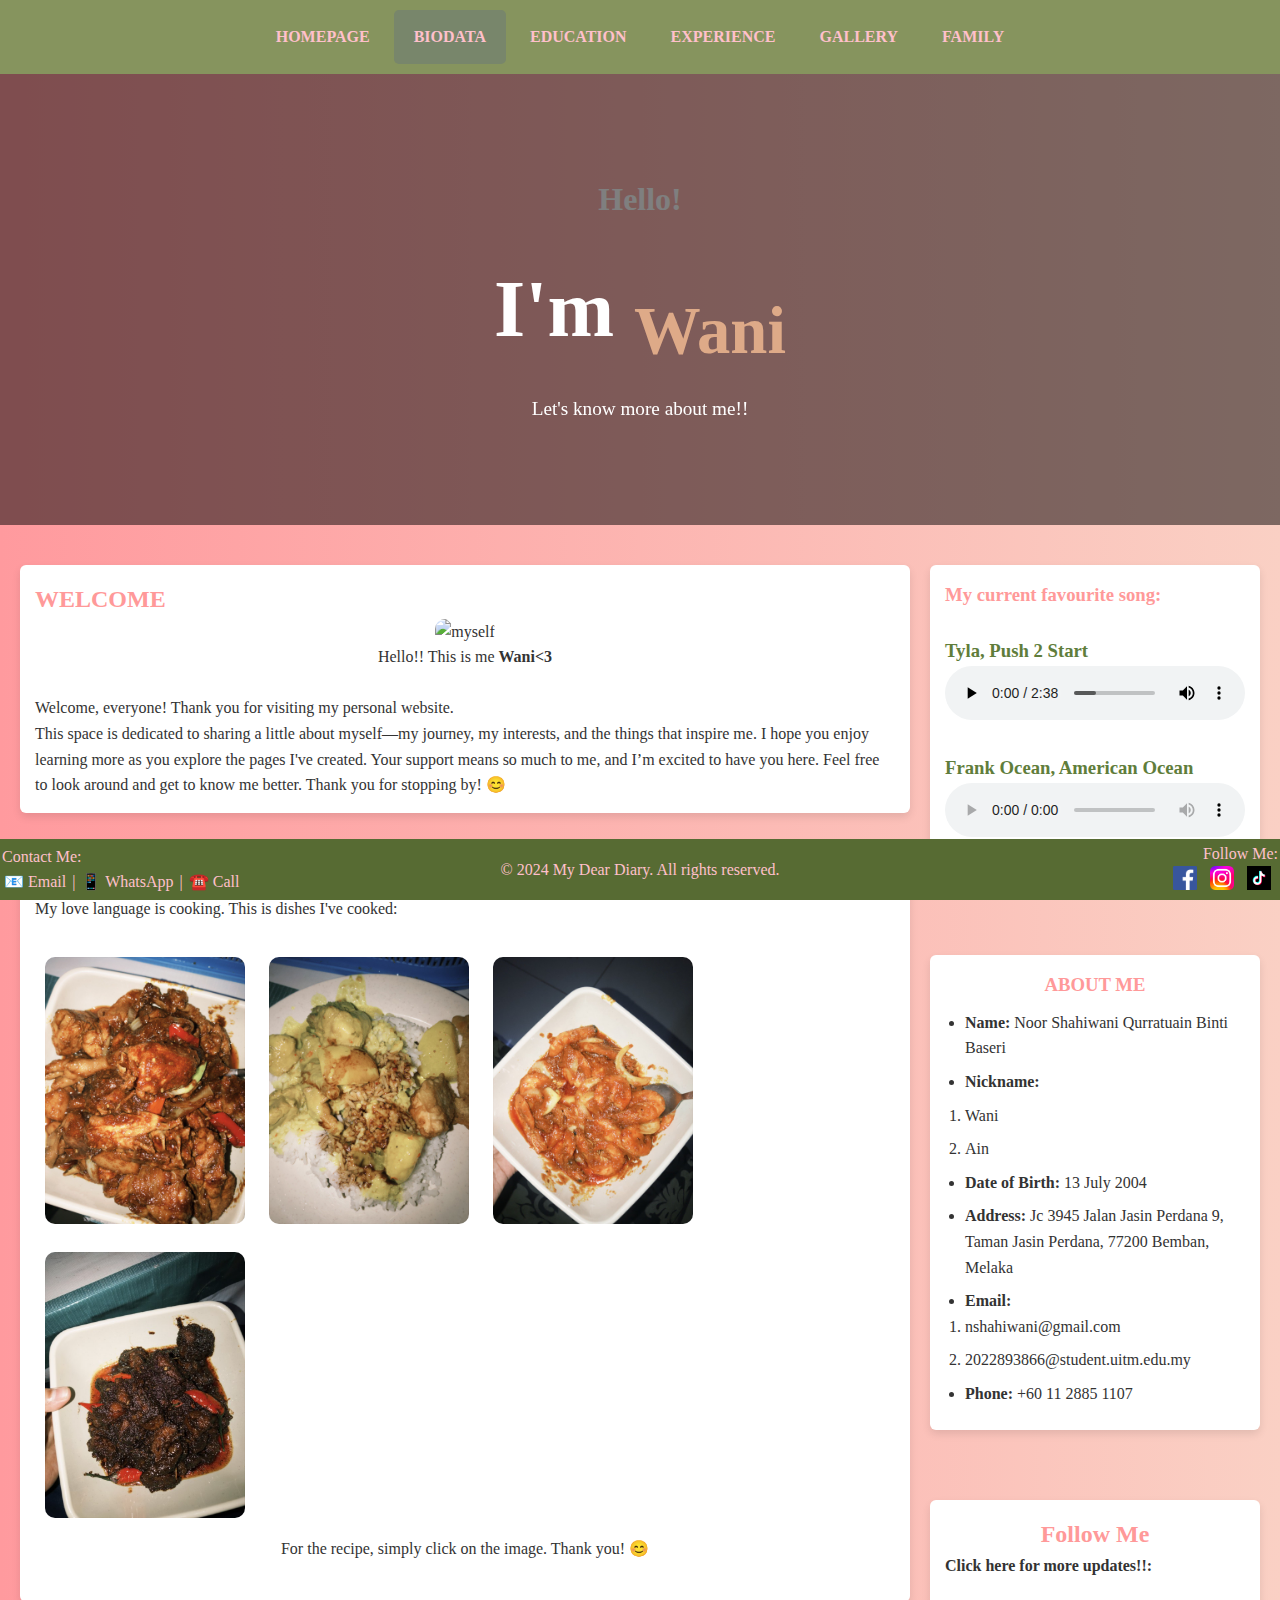
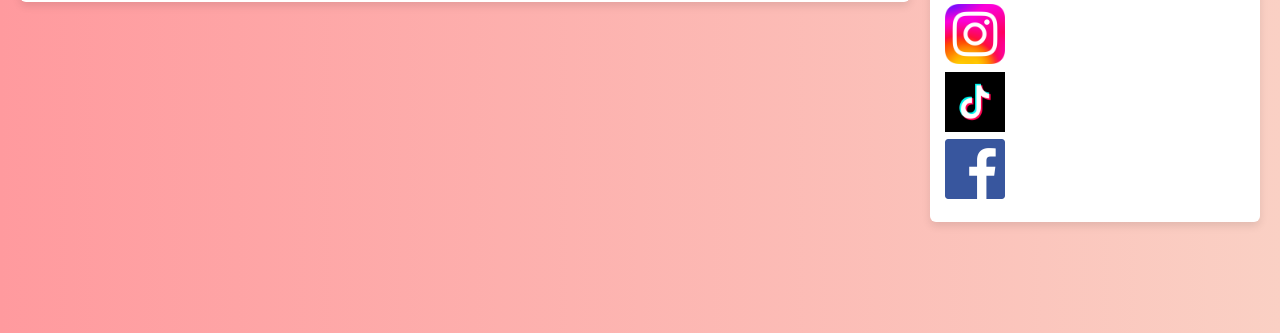
==== biodata.html @ 5570bb2d "Add files via upload" ====
<!DOCTYPE html>
<html lang="en">
<head>
  <title>BIODATA</title>
  <link rel="icon" type="image/x-icon" href="logo.jpg">
  <meta charset="utf-8">
  <meta name="viewport" content="width=device-width, initial-scale=1">
<link rel="stylesheet" href="footer.css">
   <style>
    /* General Styles */
    * {
      box-sizing: border-box;
      margin: 0;
      padding: 0;
    }

    body {
      font-family: times new roman;
      background: linear-gradient(to right, #ff9a9e, #fad0c4);
      color: #333;
      line-height: 1.6;
    }

    /* Header */
    .header {
      position: relative;
      background-image: url('carti.jpg');
      background-size: cover;
      background-position: center;
      color: white;
      text-align: center;
      padding: 100px 20px;
    }
.header::after {
      content: "";
      position: absolute;
      top: 0;
      left: 0;
      right: 0;
      bottom: 0;
      background: rgba(0, 0, 0, 0.5);
      z-index: 0;
}
 .header h1, .header p {
      position: relative;
      z-index: 1;
    }

    .header h1 {
      font-size: 5em;
      margin-bottom: 10px;
      animation: fadeIn 2s ease-in-out;
    }

    .header p {
      font-size: 1.2rem;
    }
   @keyframes fadeIn {
      from {
        opacity: 0;
        transform: translateY(-20px);
      }
      to {
        opacity: 1;
        transform: translateY(0);
      }
    }

    .header h2 {
      font-size: 2em;
      margin-bottom: 20px;
    }

   .topnav {
    background-color: #86945e;
    overflow: hidden;
    text-align: center;
    padding: 10px 0;
  }

  .topnav a {
    display: inline-block;
    color: pink;
    text-align: center;
    padding: 14px 20px;
    text-decoration: none;
    font-size: 1.0em;
    font-weight: bold;
  }

  .topnav a:hover {
    background-color:  #c3d4a5;
    color: white;
    border-radius: 5px;
    transition: all 0.3s ease;
  }

  .topnav a.active {
    background-color: #78866b;
    color: #fofffo;
    border-radius: 5px;
  }

    /* Layout */
    .row {
      display: flex;
      margin: 20px;
      gap: 20px;
    }

    .leftcolumn {
      flex: 3;
    }

    .rightcolumn {
      flex: 1;
      display: flex;
      flex-direction: column;
      gap: 20px;
    }

    .card {
      background-color: white;
      border-radius: 6px;
      padding: 15px;
      box-shadow: 0 4px 8px rgba(0, 0, 0, 0.1);
      margin-top: 20px;
      margin-bottom: 30px; 
	
    }

    .card ul {
      list-style-type: disc;
      padding-left: 20px;
      margin-top: 10px;
    }

    .card ul li {
      margin-bottom: 8px;
      line-height: 1.6;
    }

    .fakeimg {
      width: 100%;
      padding: 50px;
      text-align: center;
      font-weight: bold;
      border-radius: 5px;
      margin-bottom: 10px;
    }

  
    /* Responsive Layout */
    @media screen and (max-width: 800px) {
      .leftcolumn, .rightcolumn {
        width: 100%;
        padding: 0;
      }
    }

    @media screen and (max-width: 400px) {
      .topnav {
        display: flex;
        flex-wrap: wrap; /* Wrap items on smaller screens */
      }
 .topnav a {
        width: 100%; /* Full-width links */
        text-align: center;
        padding: 10px;

    }
  </style>
</head>

<body>


  <div class="topnav">
    <a href="index.html">HOMEPAGE</a>
    <a href="biodata.html" class="active">BIODATA</a>
    <a href="education.html">EDUCATION</a>
    <a href="experience.html">EXPERIENCE</a>
    <a href="gallery.html">GALLERY</a>
    <a href="family.html">FAMILY</a>
  </div>


  <div class="header"  >
    <h2>Hello!</h2>
    <h1>I'm <sub style="color: #deaa88;">Wani</sub></h1>
    <p>Let's know more about me!!</p>
  </div>

  <div class="row">
    <div class="leftcolumn">
      <div class="card">
        <h2 style="color:#ff9999">WELCOME</h2>
               <center><img src="wani.jpg" alt="myself" style="width:20%; border-radius:10px;"></center>
        <center><p>Hello!! This is me <b>Wani<3</b></p></center> <br>
        <p>Welcome, everyone! Thank you for visiting my personal website. <br>This space is dedicated to sharing a little about myself—my journey, my interests, and the things that inspire me. I hope you enjoy learning more as you explore the pages I've created. Your support means so much to me, and I’m excited to have you here. Feel free to look around and get to know me better. Thank you for stopping by! 😊</p>
      </div>

     <div class="card">
  <h2 style="color:#ff9999">MY HOBBY</h2>
  <p>My love language is cooking. This is dishes I've cooked:</p><br>

    <img src="Soy Sauce Chicken.jpg" alt="Soy Sauce Chicken" width="200" usemap="#chickenMap" style="border-radius:10px; margin: 10px;">
  <map name="chickenMap">
    <area shape="rect" coords="10,10,200,200" href="Soy Sauce Chicken_recipe.html" alt="Soy Sauce Chicken Recipe">
  </map>

  <img src="Spicy Coconut Chicken.jpg" alt="Spicy Coconut Chicken " width="200" usemap="#spicyMap" style="border-radius:10px; margin: 10px;">
  <map name="spicyMap">
    <area shape="rect" coords="10,10,200,200" href="Spicy Coconut Chicken_recipe.html" alt="Spicy Coconut Chicken Recipe">
  </map>


  <img src="Spicy Sambal Prawns.jpg" alt="Spicy Sambal Prawns" width="200" usemap="#prawnsMap" style="border-radius:10px; margin: 10px;">
  <map name="prawnsMap">
    <area shape="rect" coords="10,10,200,200" href="Spicy Sambal Prawns_recipe.html" alt="Spicy Sambal Prawns Recipe">
  </map>


  <img src="Black Beef Stew.jpg" alt="Black Beef Stew " width="200" usemap="#beefMap" style="border-radius:10px; margin: 10px;">
  <map name="beefMap">
    <area shape="rect" coords="10,10,200,200" href="Black Beef Stew_recipe.html" alt="Black Beef Stew  Recipe">
  </map>

  <br><center><p>For the recipe, simply click on the image. Thank you! 😊</p></center><br>
</div>
</div>

    <div class="rightcolumn">
      <div class="card">
        <h3 style="color:#ff9999">My current favourite song:</h3><br>
	<h3 style="color:#607d3b">Tyla, Push 2 Start</b></h3>
        <audio controls>
          	<source src="tyla.ogg" type="audio/ogg">
          	<source src="tyla.mp3" type="audio/mpeg">
          	Your browser does not support the audio element.
        </audio><br></br>

<h3 style="color:#607d3b">Frank Ocean, American Ocean</b></h3>
 <audio controls>
          	<source src="frank ocean.ogg" type="audio/ogg">
          	<source src="frank ocean.mp3" type="audio/mpeg">
          	Your browser does not support the audio element.
        </audio><br></br>

      </div>

      <div class="card">
        <center><h3 style="color:#ff9999">ABOUT ME</h3></center>
        <ul>
          <li><strong>Name:</strong> Noor Shahiwani Qurratuain Binti Baseri</li>
	 <li><strong>Nickname:</strong></li>
	  <ol>
              <li>Wani</li>
              <li>Ain</li>
	</ol>
          <li><strong>Date of Birth:</strong> 13 July 2004</li>
          <li><strong>Address:</strong> Jc 3945 Jalan Jasin Perdana 9, Taman Jasin Perdana, 77200 Bemban, Melaka</li>
          <li><strong>Email:</strong>
            <ol>
              <li>nshahiwani@gmail.com</li>
              <li>2022893866@student.uitm.edu.my</li>
            </ol>
          </li>
          <li><strong>Phone:</strong> +60 11 2885 1107</li>
        </ul>
      </div>

      <div class="card">
       <center> <h2 style="color:#ff9999">Follow Me</h2></center>
        <p><b>Click here for more updates!!:</b></p><br>
        <a href="https://www.instagram.com/4477d3?igsh=eTV2MnF3bWV6bWx4&utm_source=qr" target="_blank"><img src="instagram-icon.jpg" style="width:60px;"></a><br>
        <a href="https://www.tiktok.com/en/" target="_blank"><img src="tiktok-icon.jpg" style="width:60px;"></a><br>
        <a href="https://www.facebook.com/share/KkQWsFKR6T4PPuhV/?mibextid=LQQJ4d" target="_blank"><img src="facebook-icon.jpg" style="width:60px;"></a><br>
      </div>
    </div>
  </div>
  

<div class="footer">
  <div class="footer-left">
    <p>Contact Me:</p>
    <a href="mailto:nshahiwani@gmail.com">📧 Email</a> |
    <a href="http://www.wasap.my/601128851107" target="_blank">📱 WhatsApp</a> |
    <a href="tel:601128851107">☎️ Call</a>
  </div>
  <div class="footer-center">
    <p>© 2024 My Dear Diary. All rights reserved.</p>
  </div>
  <div class="footer-right">
    <p>Follow Me:</p>
    <a href="https://www.facebook.com/your-profile" target="_blank">
      <img src="facebook-icon.jpg" alt="Facebook">
    </a>
    <a href="https://www.instagram.com/your-profile" target="_blank">
      <img src="instagram-icon.jpg" alt="Instagram">
    </a>
    <a href="https://twitter.com/your-profile" target="_blank">
      <img src="tiktok-icon.jpg" alt="Twitter">
    </a>
  </div>
</div>
</body>
</html>
---- footer.css ----
.footer {
  background-color: #576b33;
  color: pink;
  padding: 2px; 
  position: sticky;
  bottom: 0;
  width: 100%;
  display: flex;
  justify-content: space-between; /* Distribute left, center, right sections */
  align-items: center; /* Align items vertically */
  text-align: center; /* Default text alignment for all sections */
}

.footer-left,
.footer-right {
  width: 50%; /* Left and Right sections get equal space */
  text-align: left; /* Align text/icons in the left section */
}

.footer-right {
  text-align: right; /* Align text/icons in the right section */
}

.footer-center {
  width: 40%; /* Center section for copyright */
}

.footer a {
  color: pink;
  text-decoration: none;
  margin: 0 2px;
  padding: 0; /* Ensure no padding around links */
  transition: color 0.3s ease;
}

.footer a:hover {
  color: white;
}

.footer img {
  width: 24px;
  height: 24px;
  margin-right: 5px; /* Adjusted margin to 5px */
  transition: transform 0.3s ease;
}

.footer img:hover {
  transform: scale(1.1);
}
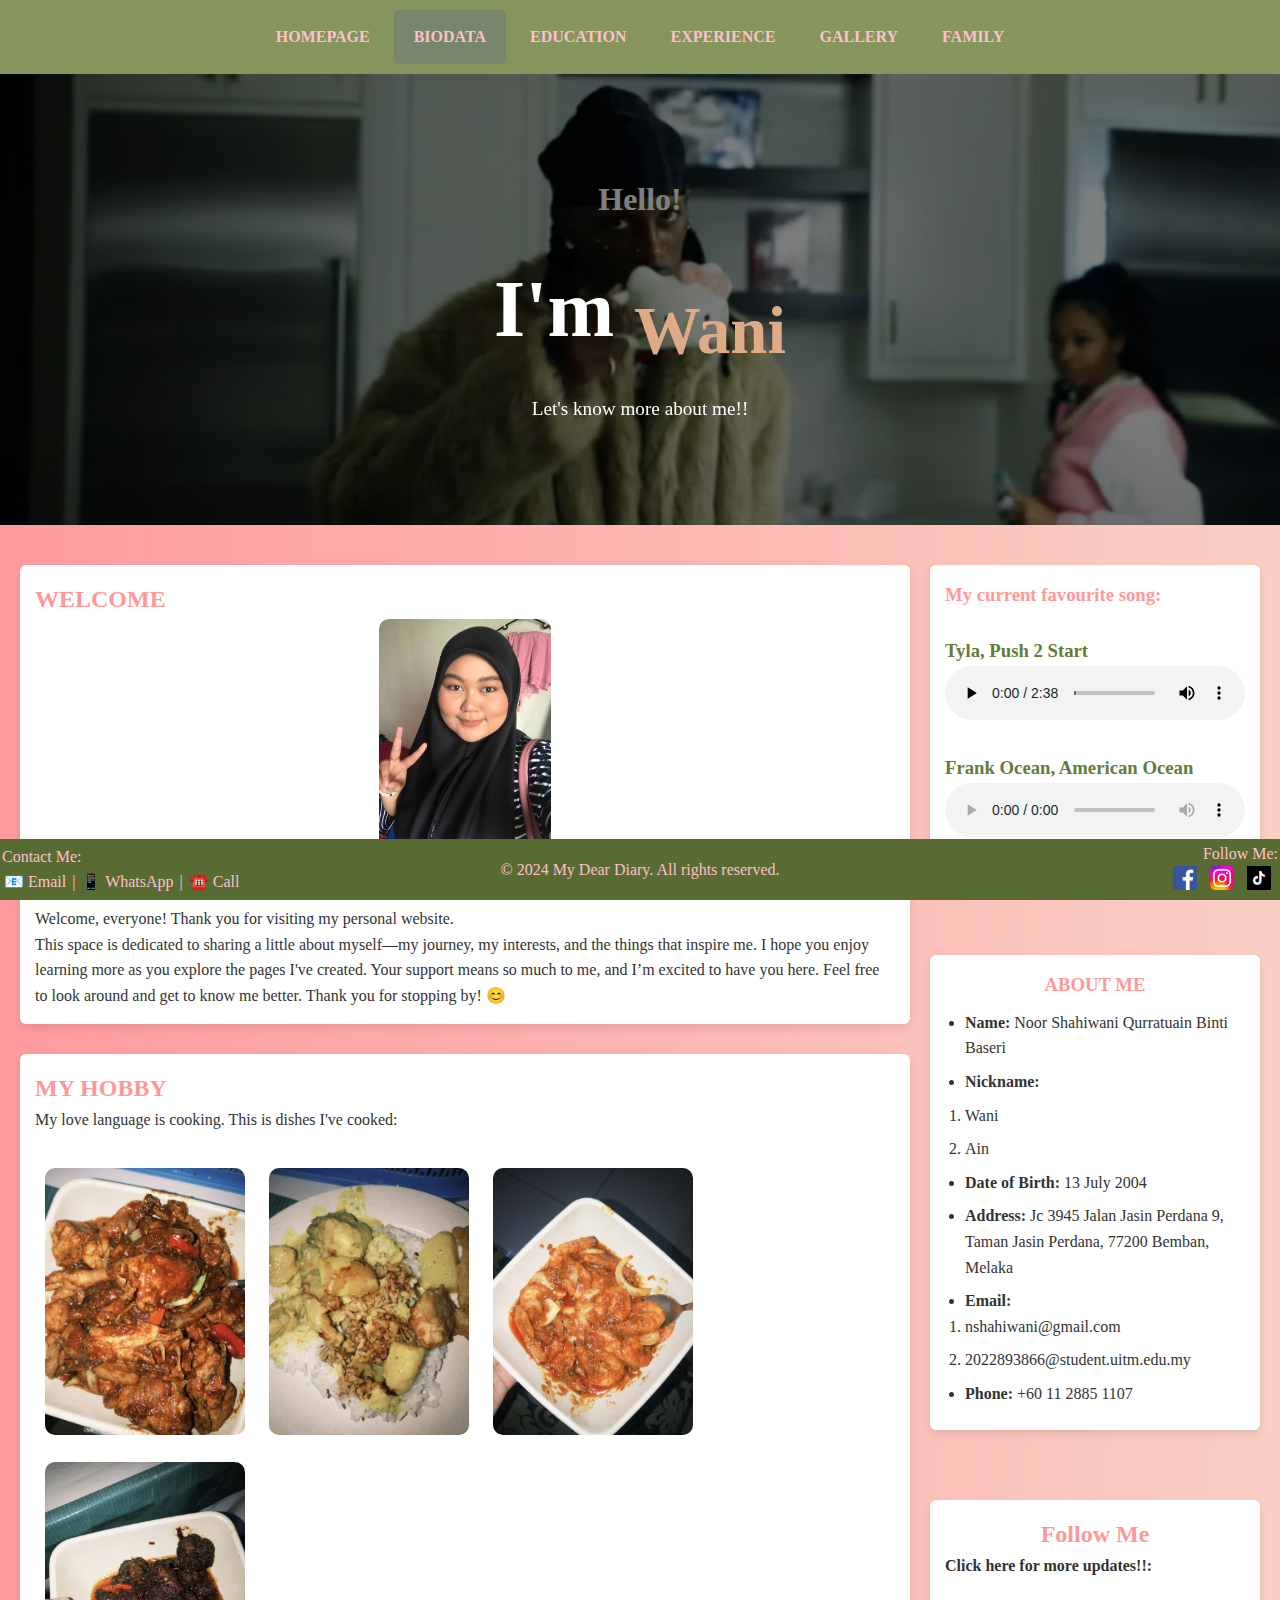
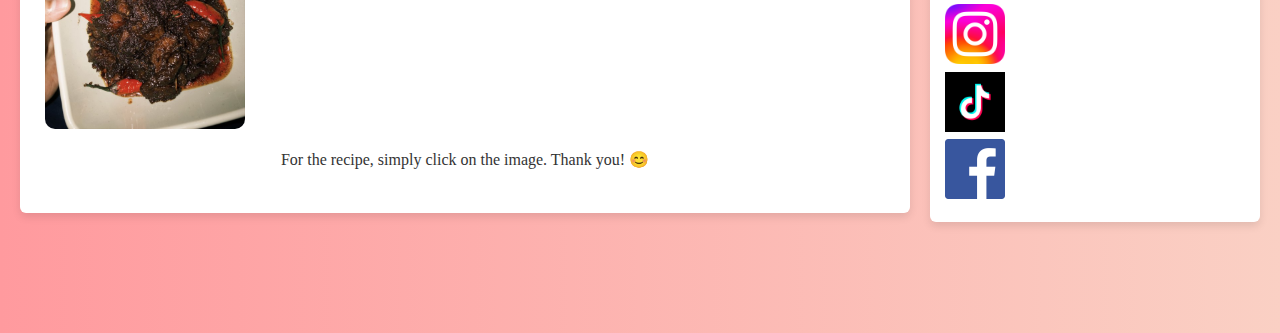
==== commit 30a8899e: "Update biodata.html" ====
--- a/biodata.html
+++ b/biodata.html
@@ -206,18 +206,18 @@
 
     <img src="Soy Sauce Chicken.jpg" alt="Soy Sauce Chicken" width="200" usemap="#chickenMap" style="border-radius:10px; margin: 10px;">
   <map name="chickenMap">
-    <area shape="rect" coords="10,10,200,200" href="Soy Sauce Chicken_recipe.html" alt="Soy Sauce Chicken Recipe">
+    <area shape="rect" coords="10,10,200,200" href="Soy Sauce Chicken_Recipe.html" alt="Soy Sauce Chicken Recipe">
   </map>
 
   <img src="Spicy Coconut Chicken.jpg" alt="Spicy Coconut Chicken " width="200" usemap="#spicyMap" style="border-radius:10px; margin: 10px;">
   <map name="spicyMap">
-    <area shape="rect" coords="10,10,200,200" href="Spicy Coconut Chicken_recipe.html" alt="Spicy Coconut Chicken Recipe">
+    <area shape="rect" coords="10,10,200,200" href="Spicy Coconut Chicken_Recipe.html" alt="Spicy Coconut Chicken Recipe">
   </map>
 
 
   <img src="Spicy Sambal Prawns.jpg" alt="Spicy Sambal Prawns" width="200" usemap="#prawnsMap" style="border-radius:10px; margin: 10px;">
   <map name="prawnsMap">
-    <area shape="rect" coords="10,10,200,200" href="Spicy Sambal Prawns_recipe.html" alt="Spicy Sambal Prawns Recipe">
+    <area shape="rect" coords="10,10,200,200" href="Spicy Sambal Prawns_Recipe.html" alt="Spicy Sambal Prawns Recipe">
   </map>
 
 
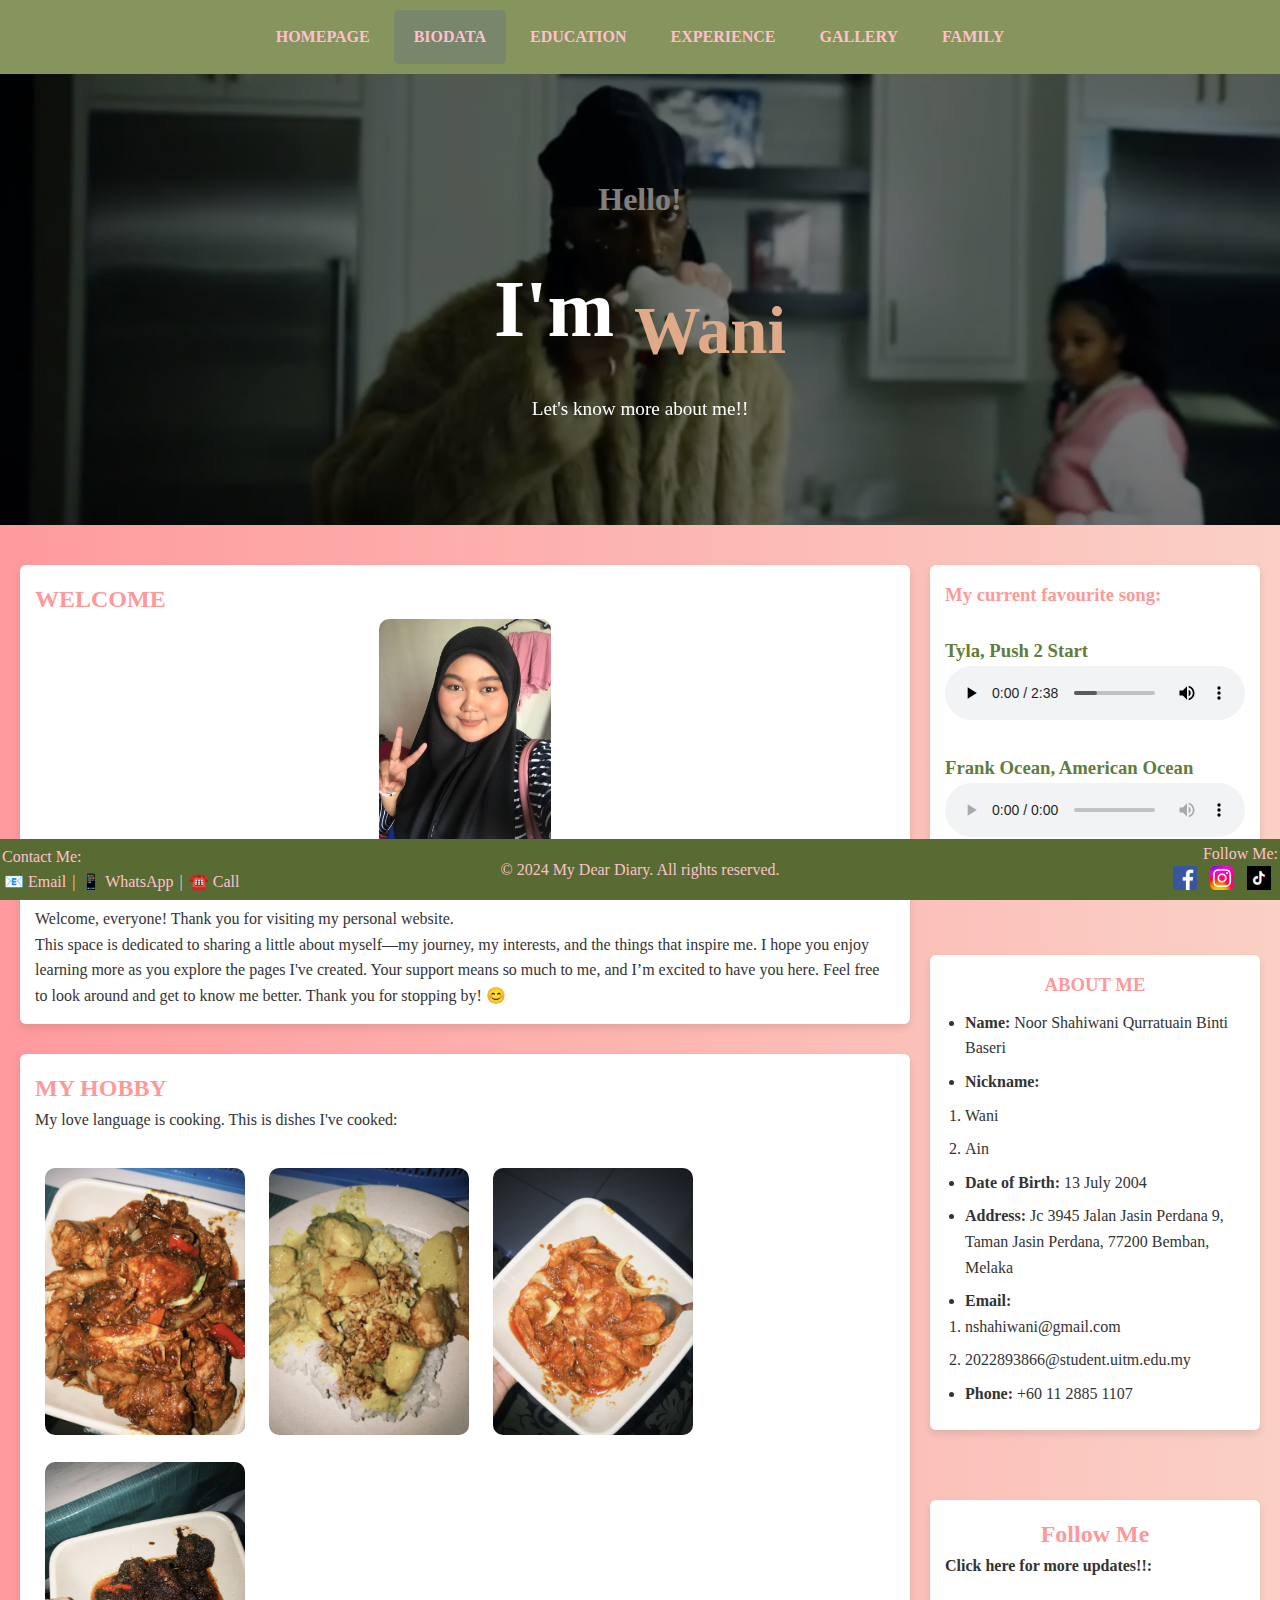
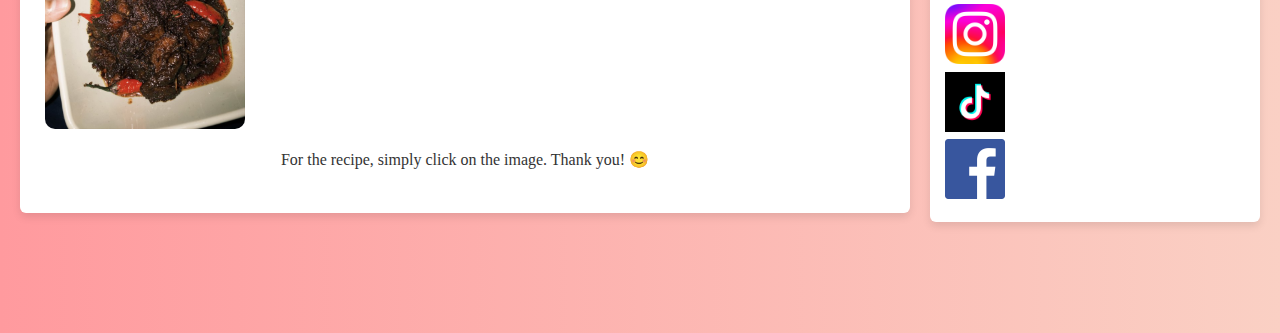
==== commit 4285957c: "Update biodata.html" ====
--- a/biodata.html
+++ b/biodata.html
@@ -223,7 +223,7 @@
 
   <img src="Black Beef Stew.jpg" alt="Black Beef Stew " width="200" usemap="#beefMap" style="border-radius:10px; margin: 10px;">
   <map name="beefMap">
-    <area shape="rect" coords="10,10,200,200" href="Black Beef Stew_recipe.html" alt="Black Beef Stew  Recipe">
+    <area shape="rect" coords="10,10,200,200" href="Black Beef Stew_Recipe.html" alt="Black Beef Stew  Recipe">
   </map>
 
   <br><center><p>For the recipe, simply click on the image. Thank you! 😊</p></center><br>
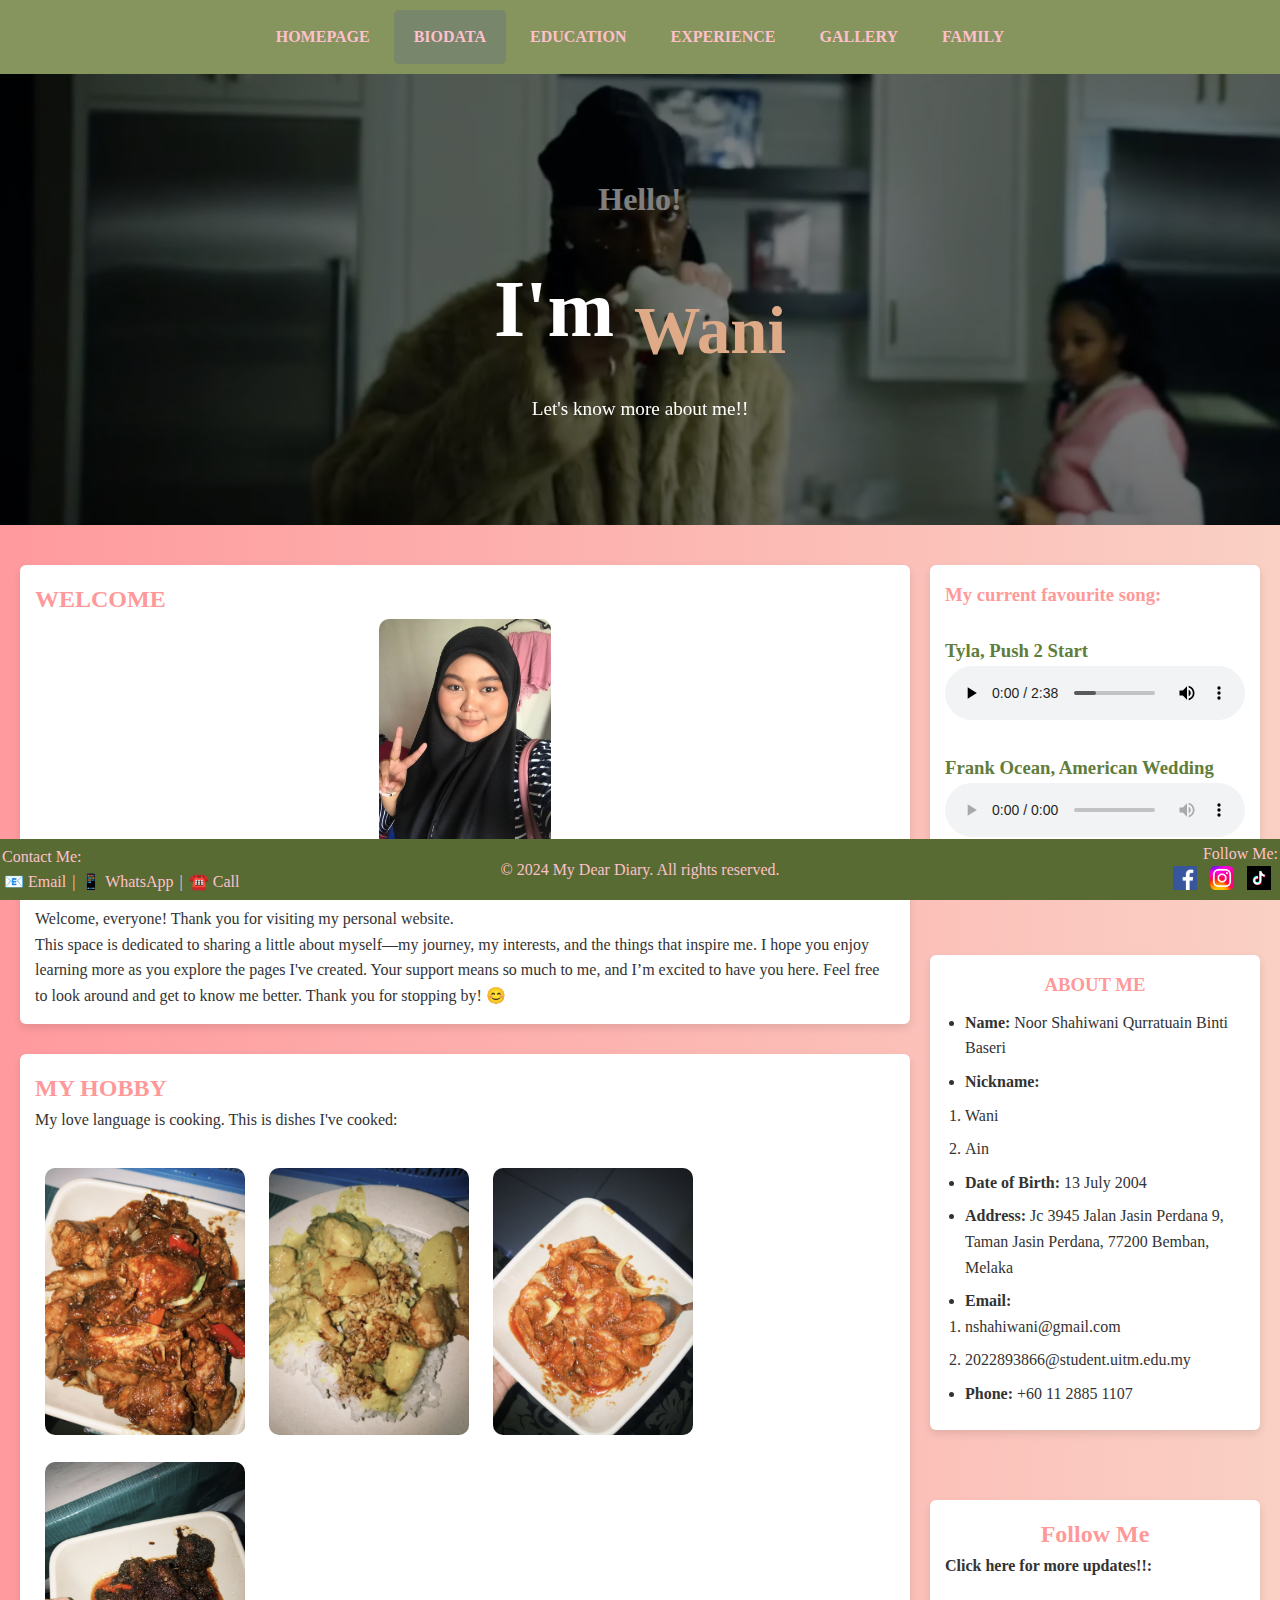
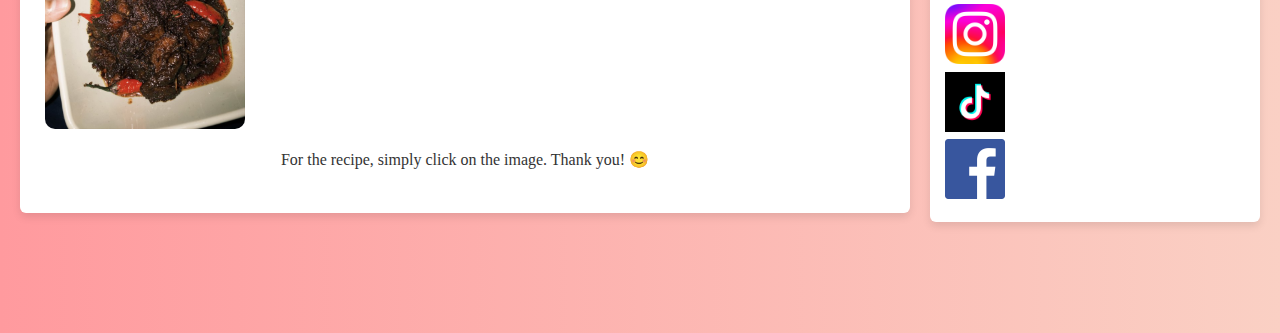
==== commit 665418d3: "Update biodata.html" ====
--- a/biodata.html
+++ b/biodata.html
@@ -161,10 +161,10 @@
     @media screen and (max-width: 400px) {
       .topnav {
         display: flex;
-        flex-wrap: wrap; /* Wrap items on smaller screens */
+        flex-wrap: wrap; 
       }
  .topnav a {
-        width: 100%; /* Full-width links */
+        width: 100%; 
         text-align: center;
         padding: 10px;
 
@@ -240,7 +240,7 @@
           	Your browser does not support the audio element.
         </audio><br></br>
 
-<h3 style="color:#607d3b">Frank Ocean, American Ocean</b></h3>
+<h3 style="color:#607d3b">Frank Ocean, American Wedding</b></h3>
  <audio controls>
           	<source src="frank ocean.ogg" type="audio/ogg">
           	<source src="frank ocean.mp3" type="audio/mpeg">
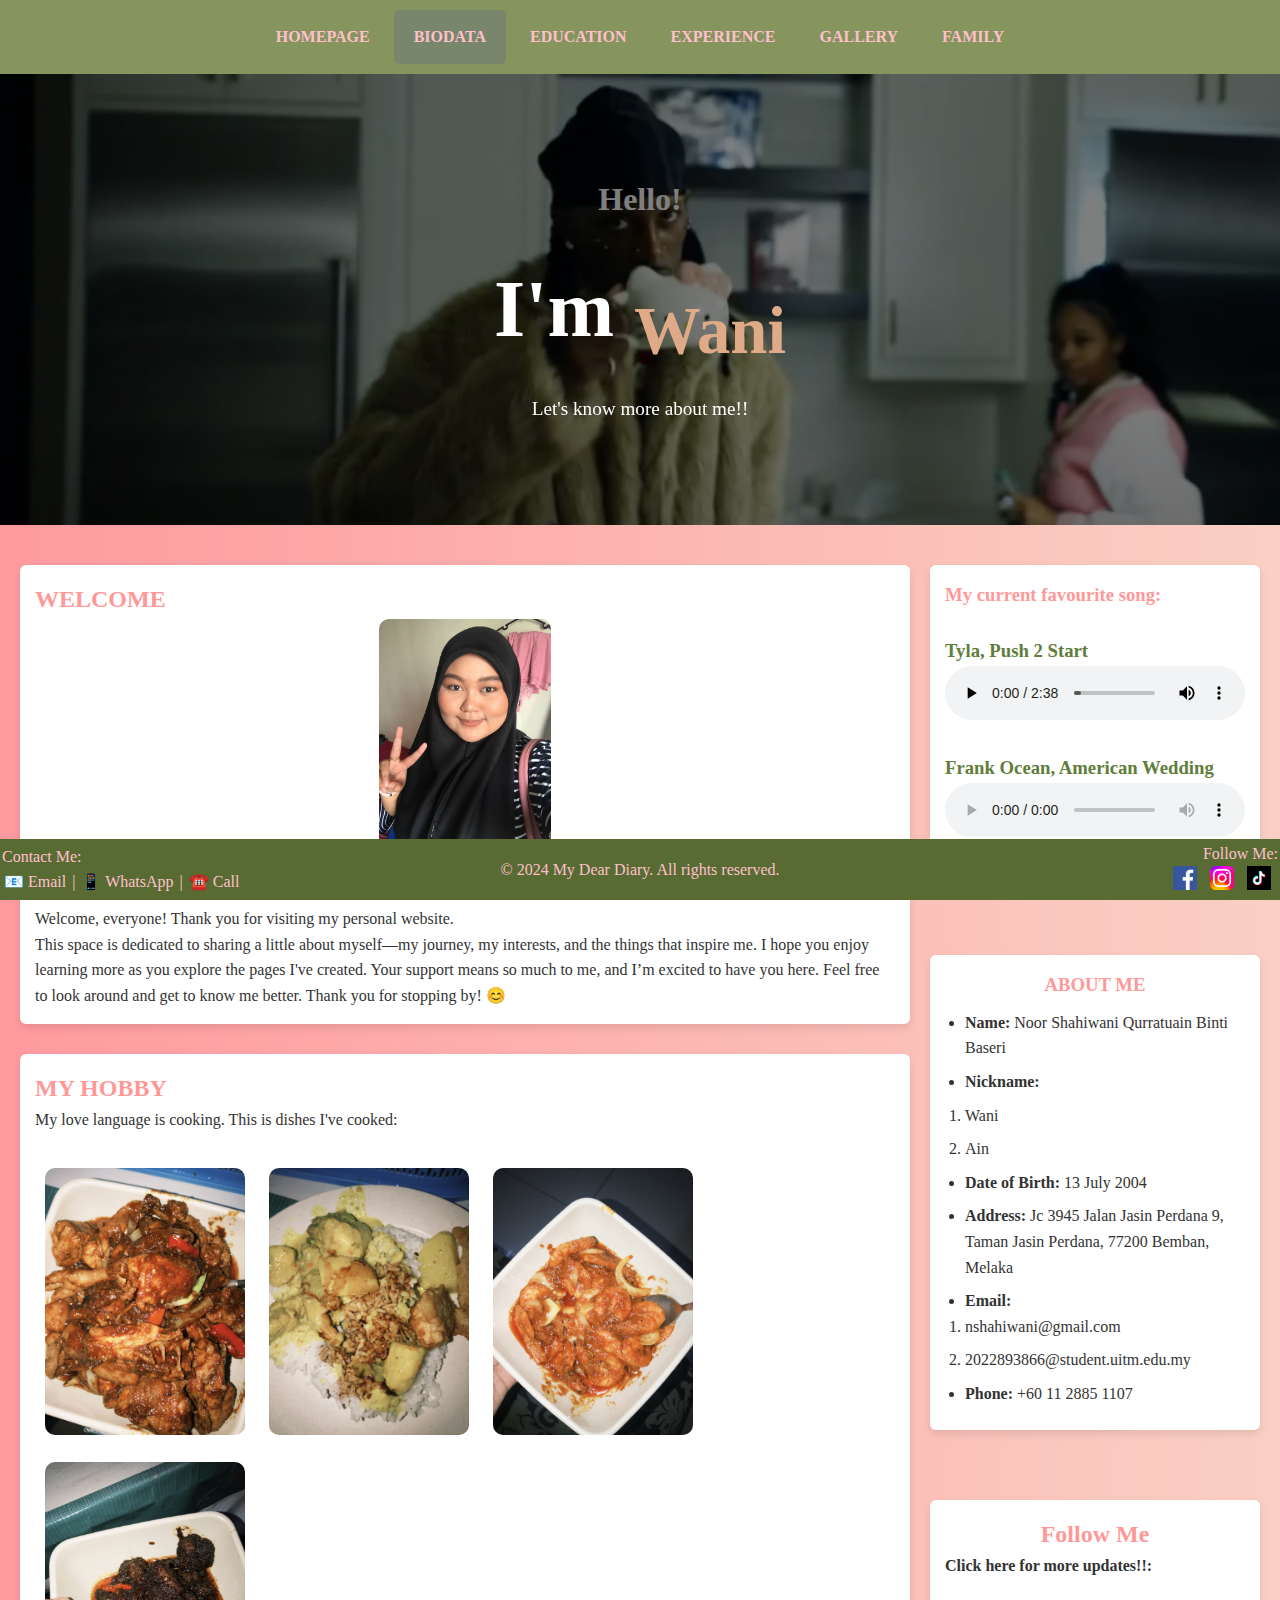
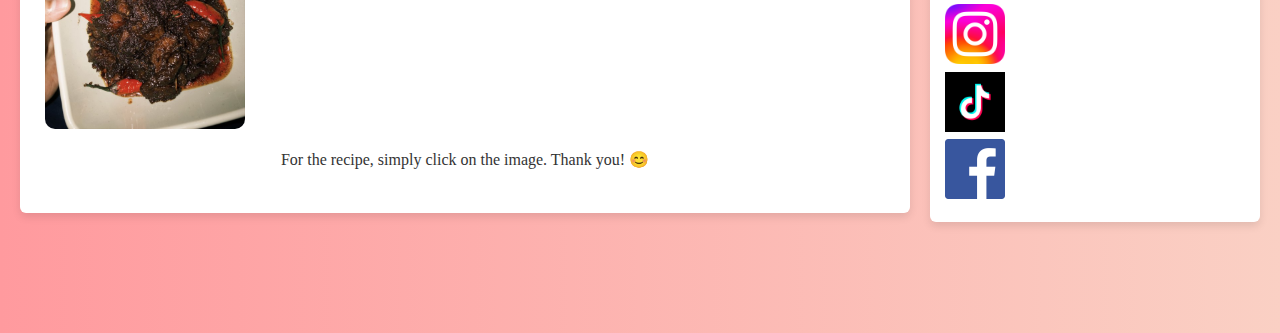
==== commit aeea696e: "Update biodata.html" ====
--- a/biodata.html
+++ b/biodata.html
@@ -7,7 +7,6 @@
   <meta name="viewport" content="width=device-width, initial-scale=1">
 <link rel="stylesheet" href="footer.css">
    <style>
-    /* General Styles */
     * {
       box-sizing: border-box;
       margin: 0;
@@ -21,7 +20,6 @@
       line-height: 1.6;
     }
 
-    /* Header */
     .header {
       position: relative;
       background-image: url('carti.jpg');
@@ -101,7 +99,6 @@
     border-radius: 5px;
   }
 
-    /* Layout */
     .row {
       display: flex;
       margin: 20px;
@@ -148,9 +145,7 @@
       border-radius: 5px;
       margin-bottom: 10px;
     }
-
-  
-    /* Responsive Layout */
+	   
     @media screen and (max-width: 800px) {
       .leftcolumn, .rightcolumn {
         width: 100%;
@@ -171,9 +166,7 @@
     }
   </style>
 </head>
-
 <body>
-
 
   <div class="topnav">
     <a href="index.html">HOMEPAGE</a>
@@ -183,8 +176,7 @@
     <a href="gallery.html">GALLERY</a>
     <a href="family.html">FAMILY</a>
   </div>
-
-
+	
   <div class="header"  >
     <h2>Hello!</h2>
     <h1>I'm <sub style="color: #deaa88;">Wani</sub></h1>
@@ -195,7 +187,7 @@
     <div class="leftcolumn">
       <div class="card">
         <h2 style="color:#ff9999">WELCOME</h2>
-               <center><img src="wani.jpg" alt="myself" style="width:20%; border-radius:10px;"></center>
+               <center><img src="wani.jpg" alt="Myself" style="width:20%; border-radius:10px;"></center>
         <center><p>Hello!! This is me <b>Wani<3</b></p></center> <br>
         <p>Welcome, everyone! Thank you for visiting my personal website. <br>This space is dedicated to sharing a little about myself—my journey, my interests, and the things that inspire me. I hope you enjoy learning more as you explore the pages I've created. Your support means so much to me, and I’m excited to have you here. Feel free to look around and get to know me better. Thank you for stopping by! 😊</p>
       </div>
@@ -299,8 +291,8 @@
     <a href="https://www.instagram.com/your-profile" target="_blank">
       <img src="instagram-icon.jpg" alt="Instagram">
     </a>
-    <a href="https://twitter.com/your-profile" target="_blank">
-      <img src="tiktok-icon.jpg" alt="Twitter">
+    <a href="https://www.tiktok.com/@d4r1n33?_t=8ruZhUkv2gx&_r=1" target="_blank">
+      <img src="tiktok-icon.jpg" alt="Tiktok">
     </a>
   </div>
 </div>
